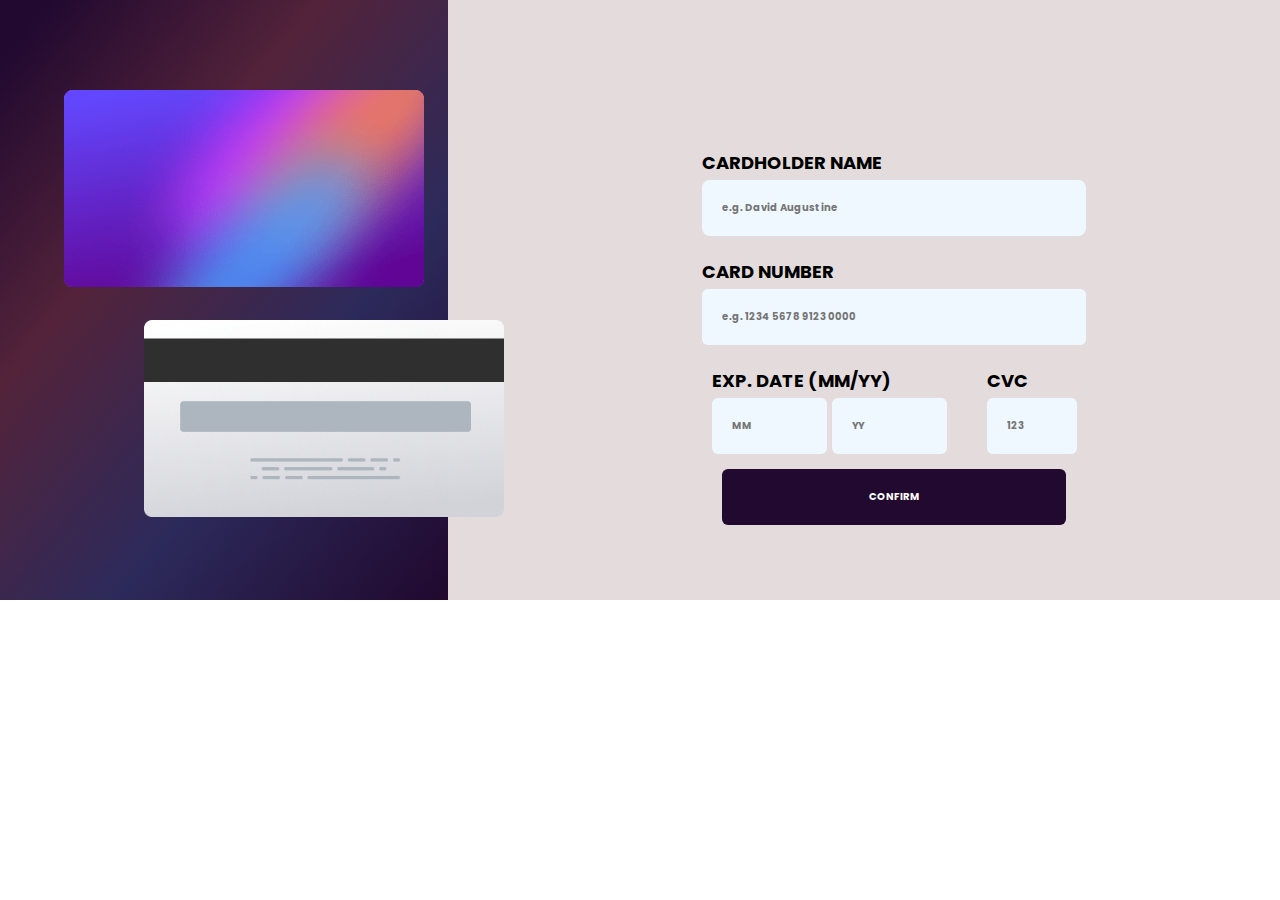
==== index.html @ cd3b246b "first commit" ====
<!DOCTYPE html>
<html lang="en">
<head>
    <meta charset="UTF-8">
    <meta http-equiv="X-UA-Compatible" content="IE=edge">
    <meta name="viewport" content="width=device-width, initial-scale=1.0">
    <title>card</title>
    <link rel="stylesheet" href="style.css">
</head>
<body>
<div class="card-container">
    <img src="./bg-card-front.png" alt="" class="img1">
   

    <img src="./bg-card-back.png" alt="" class="img2">
</div>
    <div class="container">
        <div class="sect1">

        </div>

        <div class="sect2">
            <form action="">
           <div class="roll1">
            <label for="text">CARDHOLDER NAME</label> <br>
            <input type="text" name="text" id="input" placeholder="e.g. David Augustine">
           </div>

           <div class="roll2">
            <label for="number">CARD NUMBER</label> <br>
            <input type="number" name="number" id="input" placeholder="e.g. 1234 5678 9123 0000">
             </div>

            <div class="roll3">
                <div class="roll3-1">
                <label for="date">EXP. DATE (MM/YY)</label> <br>
                <input type="number" name="date" id="date" placeholder="MM">
                <input type="number" name="date" id="date" placeholder="YY">
                 
                </div>

                <div class="roll3-2">
                    <label for="cvc">CVC</label> <br>
                <input type="number" name="cvc" id="cvc" placeholder="123">
            </div>
            </div>
            <div class="roll4">
               <a href="next.html"> <input type="button" value="CONFIRM"></a>
            </div>
           
            </form>
        </div>
    </div>
    
</body>
</html>
---- style.css ----
@import url('https://fonts.googleapis.com/css2?family=Poppins:wght@400;500;600;700&display=swap');
body{
    margin: 0;
    padding: 0;
    font-family: 'Poppins';
    font-weight: bold;
    font-size: 25px;
}


.container{
    width: 100%;
    display: flex;
}

.sect1{
    width: 35%;
    height: 100vh;
    background: rgb(33,9,48);
    background: linear-gradient(130deg, rgba(33,9,48,1) 5%, rgba(83,35,58,1) 34%, rgba(44,42,91,1) 65%, rgba(33,9,47,1) 99%);
}

.sect2{
    width: 65%;
    height: 100vh;
    background-color: rgb(220, 214, 214);
}
.img1{
    width: 23.5rem;
    position: absolute;
    margin-top: 90px;
    padding-left: 8.5rem;
}
.img2{
    width: 23.5rem;
    position: absolute;
    margin-top: 20rem;
    padding-left: 14.5rem;
}



form{
    display: flex;
    flex-direction: column;
     align-items: center;
     gap: 15px;
     margin-top: 8.5rem;
}
.roll1 input{
    width:  21.5rem;
    padding: 20px;
    border-radius: 8px;

}
.roll2 input{
    width:  21.5rem;
    padding: 20px;
    text-align: left;
}
.roll3{
    display: flex;
    justify-content: space-between;
    gap: 40px;
}
#date{
padding: 20px;
width: 75px;
}

#cvc{
    width: 50px;
    padding: 20px;
    text-align: left;
}

.roll4 input{
    width: 21.5rem;
    padding: 20px;
    background-color:rgba(33,9,47,1) ;
    color: white;
}

input:focus{
    border:3px solid rgb(33, 9, 47, 1);
    
}

input{
    /* border-color: brown; */
    outline: none;
    border-radius: 6px;
    font-family: 'Poppins';
    font-weight: bold;
    font-size: 10px;
    color: gray;
}


/* ------------------320px------------------- */
@media screen and (min-width: 320px) {
    body{
        margin: 0;
        height: 600px;
    }

  .container{
    display: inline-block;
    width: 100%;

  }  

.sect1{
    margin: 0;
    width: 100%;
    height: 150px;
}
.sect2{
    margin: 0;
    width: 100%;
    height: 480px;
}

    .img1{
        width: 11rem;
        position: absolute;
        margin: 0;
        padding: 0;
        padding-left: 50px;
        margin-top: 7rem;
        z-index: 99;

    }
    .img2{
        width: 11rem;
        position: absolute;
        margin: 0;
        padding: 0;
        margin-left: 6rem;
        margin-top: 2rem;
    }

form{
    margin: 0;
    padding-top: 70px;
}

label{
    font-size: 15px;
}
input{
    border: none;
    border-radius: 6px;
    font-family: 'Poppins';
    font-weight: bold;
    font-size: 7px;
    color: gray;
}

.roll1 input{
    width:  16rem;
    padding: 20px;
    border-radius: 8px;

}
.roll2 input{
    width:  16rem;
    padding: 20px;
    text-align: left;
}
.roll3{
    display: flex;
    justify-content: space-between;
    gap: 40px;
}
#date{
padding: 10px;
width: 45px;
}

#cvc{
    width: 30px;
    padding: 15px;
    text-align: left;
}

.roll4 input{
    width: 18.5rem;
    padding: 20px;
    background-color:rgba(33,9,47,1) ;
    color: white;
}
}

/* ------------------375px----------------- */
@media screen and (min-width: 375px) {
    body{
        margin: 0;
    }

  .container{
    display: inline-block;
    width: 100%;

  }  

.sect1{
    margin: 0;
    width: 100%;
    height: 150px;
}
.sect2{
    margin: 0;
    width: 100%;
    height: 45 0px;
}

    .img1{
        width: 12rem;
        position: absolute;
        margin: 0;
        padding: 0;
        padding-left: 50px;
        margin-top: 6rem;
        z-index: 99;

    }
    .img2{
        width: 12rem;
        position: absolute;
        margin: 0;
        padding: 0;
        margin-left: 9.5rem;
        margin-top: 2rem;
    }

form{
    margin: 0;
    padding-top: 70px;
}

label{
    font-size: 15px;
}
input{
    border:none;
    border-radius: 6px;
    font-family: 'Poppins';
    font-weight: bold;
    font-size: 7px;
    color: gray;
}

.roll1 input{
    width:  18.5rem;
    padding: 20px;
    border-radius: 8px;

}
.roll2 input{
    width:  18.5rem;
    padding: 20px;
    text-align: left;
}
.roll3{
    display: flex;
    justify-content: space-between;
    gap: 40px;
}
#date{
padding: 15px;
width: 75px;
}

#cvc{
    width: 30px;
    padding: 15px;
    text-align: left;
}

.roll4 input{
    width: 18.5rem;
    padding: 20px;
    background-color:rgba(33,9,47,1) ;
    color: white;
}


}

/* --------------------480px========================== */
@media screen and (min-width: 425px) {
    body{
        margin: 0;
    }

  .container{
    display: inline-block;
    width: 100%;

  }  

.sect1{
    margin: 0;
    width: 100%;
    height: 250px;
}
.sect2{
    margin: 0;
    width: 100%;
    height: 450px;
}

    .img1{
        width: 16rem;
        position: absolute;
        margin: 0;
        padding: 0;
        padding-left: 50px;
        margin-top: 10rem;
        z-index: 99;

    }
    .img2{
        width: 16rem;
        position: absolute;
        margin: 0;
        padding: 0;
        margin-left: 8.5rem;
        margin-top: 3rem;
    }

form{
    margin: 0;
    padding-top: 70px;
}

label{
    font-size: 18px;
}

}



/* ----------------768px--------------------- */
@media screen and (min-width:768px) {
    .img1{
        width: 18.5rem;
        padding-left: 300px;
    }
    .img2{
        width: 18.5rem;
        margin-left: 7rem;
    }


    .sect1{
        height: 18rem;
    }

   .sect2{
    height: 480px;
   }
    input{
        border:none ;
        border-radius: 6px;
        font-family: 'Poppins';
        font-weight: bold;
        font-size: 10px;
        color: gray;
        background-color: aliceblue;
    }
    
}
/* -----------------1024px-------------------------------------- */

@media screen and (min-width:1024px) {

    .container{
        width: 100%;
        display: flex;
    }
    
    .sect1{
        width: 35%;
        height: 600px;
        background: rgb(33,9,48);
        background: linear-gradient(130deg, rgba(33,9,48,1) 5%, rgba(83,35,58,1) 34%, rgba(44,42,91,1) 65%, rgba(33,9,47,1) 99%);
    }
    
    .sect2{
        width: 65%;
        height: 600px;
        background-color: rgb(228, 220, 220);
    }
    .img1{
        width: 22.5rem;
        position: absolute;
        margin-top: 90px;
        padding-left: 4rem;
    }
    .img2{
        width: 22.5rem;
        position: absolute;
        margin-top: 20rem;
        padding-left: 2rem;
    }
    
    
    
    form{
        display: flex;
        flex-direction: column;
         align-items: center;
         gap: 15px;
         margin-top: 4.5rem;
         margin-left: 60px;
    }
    .roll1 input{
        width:  21.5rem;
        padding: 20px;
        border-radius: 8px;
    
    }
    .roll2 input{
        width:  21.5rem;
        padding: 20px;
        text-align: left;
    }
    .roll3{
        display: flex;
        justify-content: space-between;
        gap: 40px;
    }
    #date{
    padding: 20px;
    width: 75px;
    }
    
    #cvc{
        width: 50px;
        padding: 20px;
        text-align: left;
    }
    
    .roll4 input{
        width: 21.5rem;
        padding: 20px;
        background-color:rgba(33,9,47,1) ;
        color: white;
    }
    
    /* input:focus-within{
        border: solid rgb(31, 2, 33);
        
    } */
    
    input{
        border:none ;
        border-radius: 6px;
        font-family: 'Poppins';
        font-weight: bold;
        font-size: 10px;
        color: gray;
        background-color: aliceblue;
    }
    
    
}
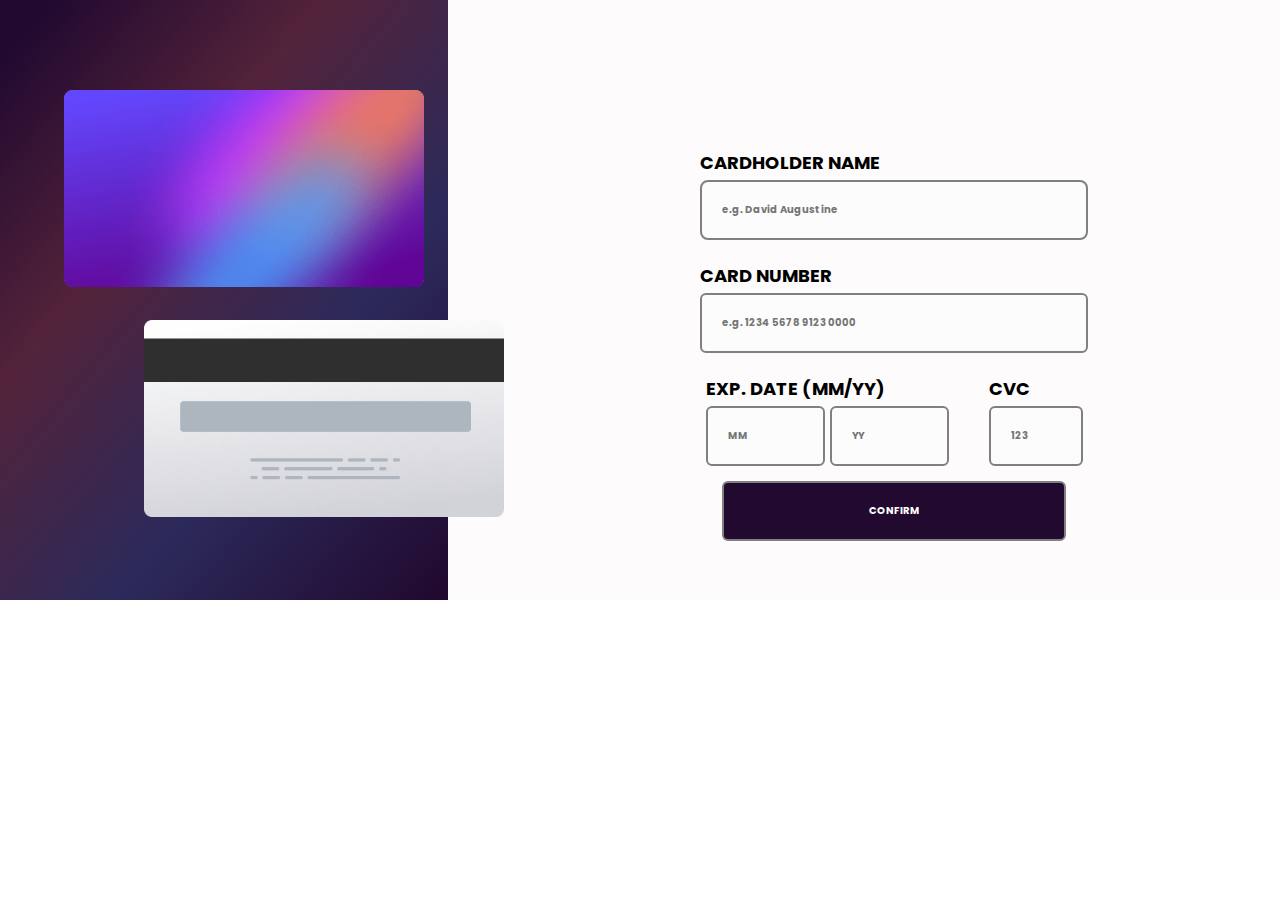
==== commit a70781ba: "done" ====
--- a/index.html
+++ b/index.html
@@ -4,7 +4,7 @@
     <meta charset="UTF-8">
     <meta http-equiv="X-UA-Compatible" content="IE=edge">
     <meta name="viewport" content="width=device-width, initial-scale=1.0">
-    <title>card</title>
+    <title>card payment</title>
     <link rel="stylesheet" href="style.css">
 </head>
 <body>
--- a/style.css
+++ b/style.css
@@ -23,7 +23,7 @@
 .sect2{
     width: 65%;
     height: 100vh;
-    background-color: rgb(220, 214, 214);
+    background-color: rgb(255, 255, 255);
 }
 .img1{
     width: 23.5rem;
@@ -149,7 +149,7 @@
     font-size: 15px;
 }
 input{
-    border: none;
+    border:2px solid gray;
     border-radius: 6px;
     font-family: 'Poppins';
     font-weight: bold;
@@ -243,7 +243,7 @@
     font-size: 15px;
 }
 input{
-    border:none;
+   border:2px solid gray;
     border-radius: 6px;
     font-family: 'Poppins';
     font-weight: bold;
@@ -363,13 +363,13 @@
     height: 480px;
    }
     input{
-        border:none ;
+        border:2px solid gray;
         border-radius: 6px;
         font-family: 'Poppins';
         font-weight: bold;
         font-size: 10px;
         color: gray;
-        background-color: aliceblue;
+        background-color: rgb(255, 255, 255);
     }
     
 }
@@ -392,7 +392,7 @@
     .sect2{
         width: 65%;
         height: 600px;
-        background-color: rgb(228, 220, 220);
+        background-color: rgb(253, 251, 251);
     }
     .img1{
         width: 22.5rem;
@@ -457,31 +457,31 @@
     } */
     
     input{
-        border:none ;
+        border:2px solid gray;
         border-radius: 6px;
         font-family: 'Poppins';
         font-weight: bold;
         font-size: 10px;
         color: gray;
-        background-color: aliceblue;
-    }
-    
-    
-}
-
-
-
-
-
-
-
-
-
-
-
-
-
-
-
-
-
+        background-color: rgb(252, 252, 252);
+    }
+    
+    
+}
+
+
+
+
+
+
+
+
+
+
+
+
+
+
+
+
+
